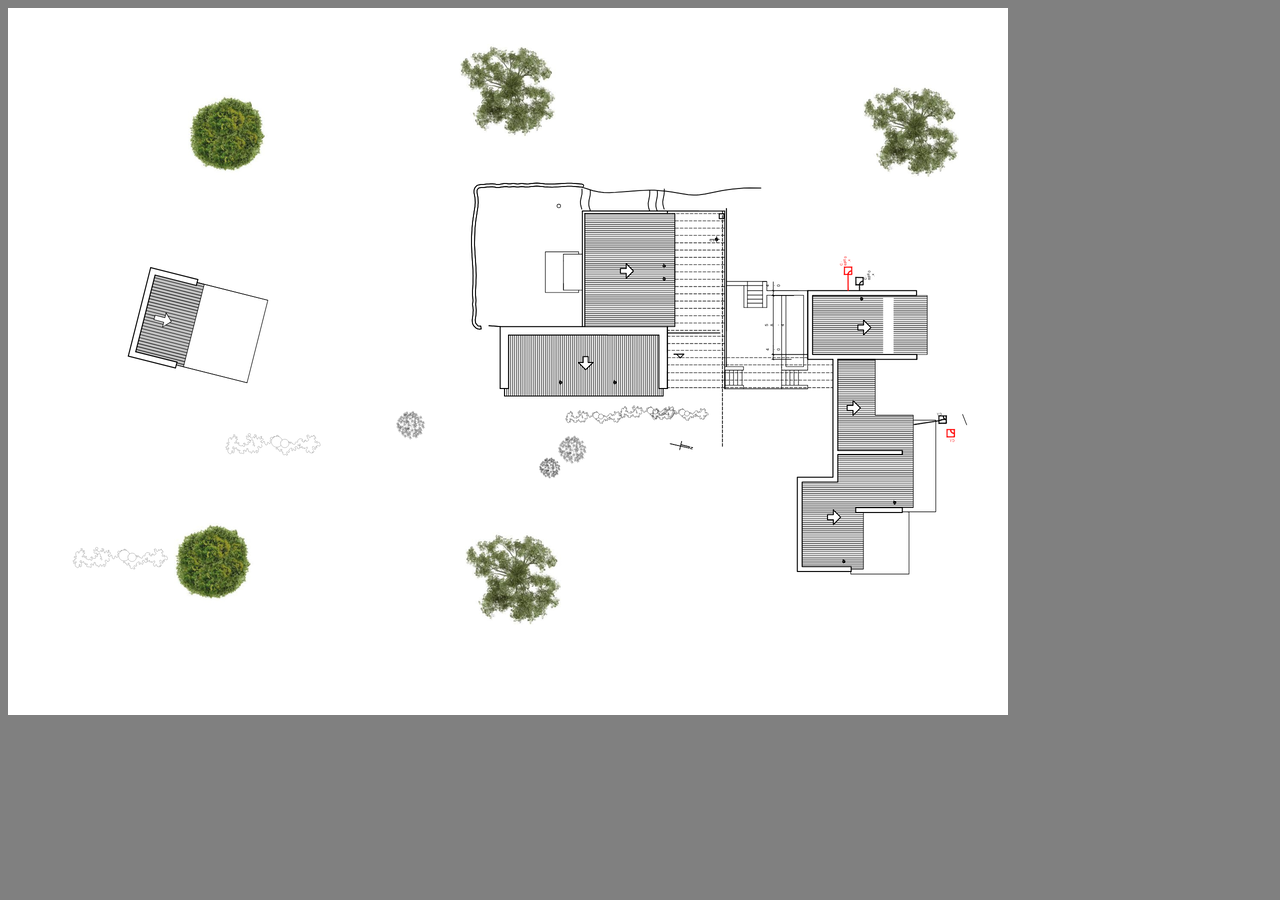
==== test2.html @ c770bcfe "Add files via upload" ====
<!--
Source - https://stackoverflow.com/a/12667751
Posted by enhzflep, modified by community. See post 'Timeline' for change history
Retrieved 2026-02-18, License - CC BY-SA 3.0
-->

<!DOCTYPE html>
<html>
<head>
<script>

// stores the device context of the canvas we use to draw the outlines
// initialized in myInit, used in myHover and myLeave
var hdc;

//Variable for storing the canvas. Initialized in Init
var can;

// shorthand func
function byId(e){return document.getElementById(e);}

// takes a string that contains coords eg - "227,307,261,309, 339,354, 328,371, 240,331"
// draws a line from each co-ord pair to the next - assumes starting point needs to be repeated as ending point.
function drawPoly(coOrdStr)
{
    var mCoords = coOrdStr.split(',');
    var i, n;
    n = mCoords.length;

    hdc.beginPath();
    hdc.moveTo(mCoords[0], mCoords[1]);
    for (i=2; i<n; i+=2)
    {
        hdc.lineTo(mCoords[i], mCoords[i+1]);
    }
    hdc.lineTo(mCoords[0], mCoords[1]);
    hdc.stroke();
}

function drawRect(coOrdStr)
{
    var mCoords = coOrdStr.split(',');
    var top, left, bot, right;
    left = mCoords[0];
    top = mCoords[1];
    right = mCoords[2];
    bot = mCoords[3];
    hdc.strokeRect(left,top,right-left,bot-top); 
}

function myHover(element)
{
    var hoveredElement = element;
    var coordStr = element.getAttribute('coords');
    var areaType = element.getAttribute('shape');
    var areaId = element.getAttribute("id");
    var areaClass=element.getAttribute("class");
    console.log(areaClass);
    switch (areaClass)
    {
        case 'tree1':
            drawImage("tree1")
            break;
        case "plant1":
            drawImage("plant1");
            break;
    }
}

function myLeave()
{
    var canvas = byId('myCanvas');
    //Clear all canvas
    hdc.clearRect(0, 0, canvas.width, canvas.height);
}

function drawImage(imageId){
    var image=document.getElementById(imageId);
    image.style.visibility="visible";
    hdc.drawImage(image,can.width/4,can.height/4,image.width,image.height);

}

function myInit()
{
    // get the target image
    var img = byId('PLANTAlaureles');

    var x,y, w,h;

    // get it's position and width+height
    x = img.offsetLeft;
    y = img.offsetTop;
    w = img.clientWidth;
    h = img.clientHeight;


    // move the canvas, so it's contained by the same parent as the image
    var imgParent = img.parentNode;
    can = byId('myCanvas');
    imgParent.appendChild(can);

    // place the canvas in front of the image
    can.style.zIndex = 1;

    // position it over the image
    can.style.left = x+'px';
    can.style.top = y+'px';

    // make same size as the image
    can.setAttribute('width', w+'px');
    can.setAttribute('height', h+'px');

    // get it's context
    hdc = can.getContext('2d');

    // set the 'default' values for the colour/width of fill/stroke operations
    hdc.fillStyle = 'red';
    hdc.strokeStyle = 'red';
    hdc.lineWidth = 2;
}
</script>

<style>
body
{
    background-color: gray;
}
canvas
{
    pointer-events: none;       /* make the canvas transparent to the mouse - needed since canvas is position infront of image */
    position: absolute;
}
</style>

<title></title>
</head>
<body onload='myInit()'>
    <canvas id='myCanvas'></canvas>     <!-- gets re-positioned in myInit(); -->
    <!-- images to be loaded later-->
    <img id="tree1"  src="./images/tree1.jpeg" width="300" height="227" style="display: none;">
    <img id="plant1"  src="./images/plant1.jpeg" width="300" height="227" style="display: none;">
    <!-- Background image-->
    <img src='./images/PLANTAlaureles.png' usemap='#laurelesMap' class='imgmap_css_container' title='PlanoLaureles' alt='PlanoLaureles' id='PLANTAlaureles' width="1000" height="auto"/>
    <!-- Map of the background image-->
    <map id='laurelesMap' name='imgmap_css_container_imgmap201293016112'>
        <area onmouseover='myHover(this);' onmouseout='myLeave();' class="tree1" target="" alt="tree1" title="tree1" href="" coords="203,552,35" shape="circle">
        <area onmouseover='myHover(this);' onmouseout='myLeave();' class="plant1" target="" alt="plant1" title="plant1" href="" coords="509,568,52" shape="circle">
        <area onmouseover='myHover(this);' onmouseout='myLeave();' class="plant1" target="" alt="plant2" title="plant2" href="" coords="908,122,37" shape="circle">
        <area onmouseover='myHover(this);' onmouseout='myLeave();' class="plant1" target="" alt="plant3" title="plant3" href="" coords="498,88,38" shape="circle">
        <area onmouseover='myHover(this);' onmouseout='myLeave();' class="tree1" target="" alt="Tree2" title="Tree2" href="" coords="216,123,35" shape="circle">

    </map>

    </body>
</html>
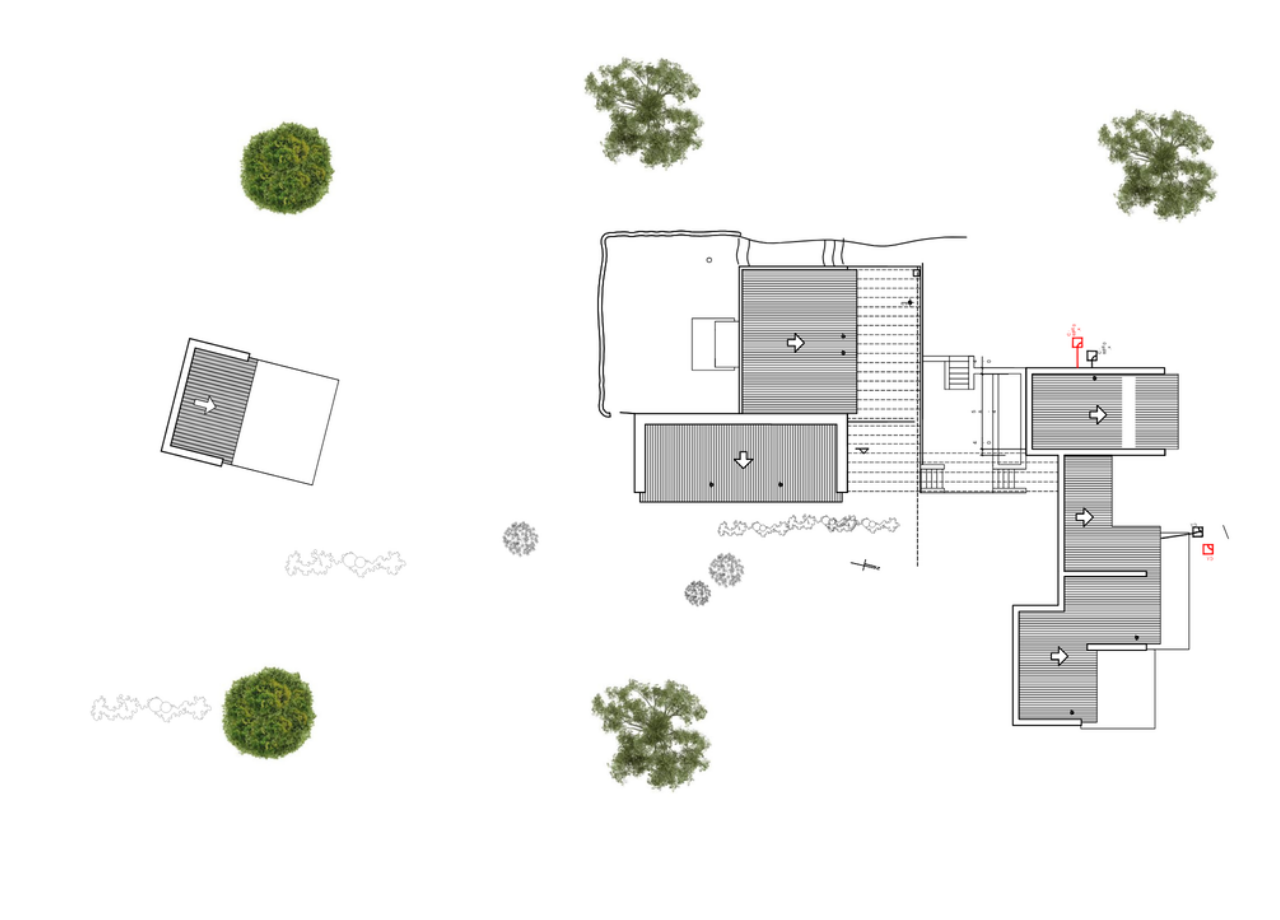
==== commit db90768f: "Add files via upload" ====
--- a/test2.html
+++ b/test2.html
@@ -6,151 +6,39 @@
 
 <!DOCTYPE html>
 <html>
-<head>
-<script>
 
-// stores the device context of the canvas we use to draw the outlines
-// initialized in myInit, used in myHover and myLeave
-var hdc;
+    <head>
+        <!-- load styles-->
 
-//Variable for storing the canvas. Initialized in Init
-var can;
-
-// shorthand func
-function byId(e){return document.getElementById(e);}
-
-// takes a string that contains coords eg - "227,307,261,309, 339,354, 328,371, 240,331"
-// draws a line from each co-ord pair to the next - assumes starting point needs to be repeated as ending point.
-function drawPoly(coOrdStr)
-{
-    var mCoords = coOrdStr.split(',');
-    var i, n;
-    n = mCoords.length;
-
-    hdc.beginPath();
-    hdc.moveTo(mCoords[0], mCoords[1]);
-    for (i=2; i<n; i+=2)
-    {
-        hdc.lineTo(mCoords[i], mCoords[i+1]);
-    }
-    hdc.lineTo(mCoords[0], mCoords[1]);
-    hdc.stroke();
-}
-
-function drawRect(coOrdStr)
-{
-    var mCoords = coOrdStr.split(',');
-    var top, left, bot, right;
-    left = mCoords[0];
-    top = mCoords[1];
-    right = mCoords[2];
-    bot = mCoords[3];
-    hdc.strokeRect(left,top,right-left,bot-top); 
-}
-
-function myHover(element)
-{
-    var hoveredElement = element;
-    var coordStr = element.getAttribute('coords');
-    var areaType = element.getAttribute('shape');
-    var areaId = element.getAttribute("id");
-    var areaClass=element.getAttribute("class");
-    console.log(areaClass);
-    switch (areaClass)
-    {
-        case 'tree1':
-            drawImage("tree1")
-            break;
-        case "plant1":
-            drawImage("plant1");
-            break;
-    }
-}
-
-function myLeave()
-{
-    var canvas = byId('myCanvas');
-    //Clear all canvas
-    hdc.clearRect(0, 0, canvas.width, canvas.height);
-}
-
-function drawImage(imageId){
-    var image=document.getElementById(imageId);
-    image.style.visibility="visible";
-    hdc.drawImage(image,can.width/4,can.height/4,image.width,image.height);
-
-}
-
-function myInit()
-{
-    // get the target image
-    var img = byId('PLANTAlaureles');
-
-    var x,y, w,h;
-
-    // get it's position and width+height
-    x = img.offsetLeft;
-    y = img.offsetTop;
-    w = img.clientWidth;
-    h = img.clientHeight;
-
-
-    // move the canvas, so it's contained by the same parent as the image
-    var imgParent = img.parentNode;
-    can = byId('myCanvas');
-    imgParent.appendChild(can);
-
-    // place the canvas in front of the image
-    can.style.zIndex = 1;
-
-    // position it over the image
-    can.style.left = x+'px';
-    can.style.top = y+'px';
-
-    // make same size as the image
-    can.setAttribute('width', w+'px');
-    can.setAttribute('height', h+'px');
-
-    // get it's context
-    hdc = can.getContext('2d');
-
-    // set the 'default' values for the colour/width of fill/stroke operations
-    hdc.fillStyle = 'red';
-    hdc.strokeStyle = 'red';
-    hdc.lineWidth = 2;
-}
-</script>
-
-<style>
-body
-{
-    background-color: gray;
-}
-canvas
-{
-    pointer-events: none;       /* make the canvas transparent to the mouse - needed since canvas is position infront of image */
-    position: absolute;
-}
-</style>
-
-<title></title>
-</head>
-<body onload='myInit()'>
-    <canvas id='myCanvas'></canvas>     <!-- gets re-positioned in myInit(); -->
-    <!-- images to be loaded later-->
-    <img id="tree1"  src="./images/tree1.jpeg" width="300" height="227" style="display: none;">
-    <img id="plant1"  src="./images/plant1.jpeg" width="300" height="227" style="display: none;">
-    <!-- Background image-->
-    <img src='./images/PLANTAlaureles.png' usemap='#laurelesMap' class='imgmap_css_container' title='PlanoLaureles' alt='PlanoLaureles' id='PLANTAlaureles' width="1000" height="auto"/>
-    <!-- Map of the background image-->
-    <map id='laurelesMap' name='imgmap_css_container_imgmap201293016112'>
-        <area onmouseover='myHover(this);' onmouseout='myLeave();' class="tree1" target="" alt="tree1" title="tree1" href="" coords="203,552,35" shape="circle">
-        <area onmouseover='myHover(this);' onmouseout='myLeave();' class="plant1" target="" alt="plant1" title="plant1" href="" coords="509,568,52" shape="circle">
-        <area onmouseover='myHover(this);' onmouseout='myLeave();' class="plant1" target="" alt="plant2" title="plant2" href="" coords="908,122,37" shape="circle">
-        <area onmouseover='myHover(this);' onmouseout='myLeave();' class="plant1" target="" alt="plant3" title="plant3" href="" coords="498,88,38" shape="circle">
-        <area onmouseover='myHover(this);' onmouseout='myLeave();' class="tree1" target="" alt="Tree2" title="Tree2" href="" coords="216,123,35" shape="circle">
-
-    </map>
+        <meta name="viewport" content="width=device-width, initial-scale=1.0">
+        <link rel="stylesheet" href="styles.css">
+        <title>Plano Los Laureles - Paisajismo</title>
+    </head>
+    
+    <body onload='myInit()'>
+        <!-- The canvas where the magik will happen-->
+        <canvas id='myCanvas'></canvas>     <!-- gets re-positioned in myInit(); -->
+        
+        <!-- images to be loaded later-->
+        <img id="tree1"  src="./images/tree1.jpeg" width="300" height="227" style="display: none;">
+        <img id="plant1"  src="./images/plant1.jpeg" width="300" height="227" style="display: none;">
+        
+        <!-- Background image-->
+        <img src='./images/PLANTAlaureles.png' usemap='#laurelesMap' class='imgmap_css_container' title='PlanoLaureles' alt='PlanoLaureles' id='PLANTAlaureles' width="1000" height="auto"/>
+        
+        <!-- Map of the background image-->
+        <map id='laurelesMap' name='imgmap_css_container_imgmap201293016112'>
+            <!-- The coordinates are for a 1000 width image. Resize accordengl-->
+            <area onmouseover='myHover(this);' onmouseout='myLeave();' class="tree1"  coords="203,552,35" shape="circle">
+            <area onmouseover='myHover(this);' onmouseout='myLeave();' class="plant1" coords="509,568,52" shape="circle">
+            <area onmouseover='myHover(this);' onmouseout='myLeave();' class="plant1" coords="908,122,37" shape="circle">
+            <area onmouseover='myHover(this);' onmouseout='myLeave();' class="plant1" coords="498,88,38"  shape="circle">
+            <area onmouseover='myHover(this);' onmouseout='myLeave();' class="tree1"  coords="216,123,35" shape="circle">
+        </map>
 
     </body>
+
+    <!-- At the end. First load resources-->
+    <script src="script.js"></script> 
+
 </html>
--- a/styles.css
+++ b/styles.css
@@ -0,0 +1,16 @@
+body
+    {
+        background-color: rgb(255, 255, 255);
+    }
+canvas
+    {
+        pointer-events: none;       /* make the canvas transparent to the mouse - needed since canvas is position infront of image */
+        position: absolute;
+
+    }
+h1 
+    {
+        display: flex;
+        justify-content: center;
+        align-items: center;    
+    }
